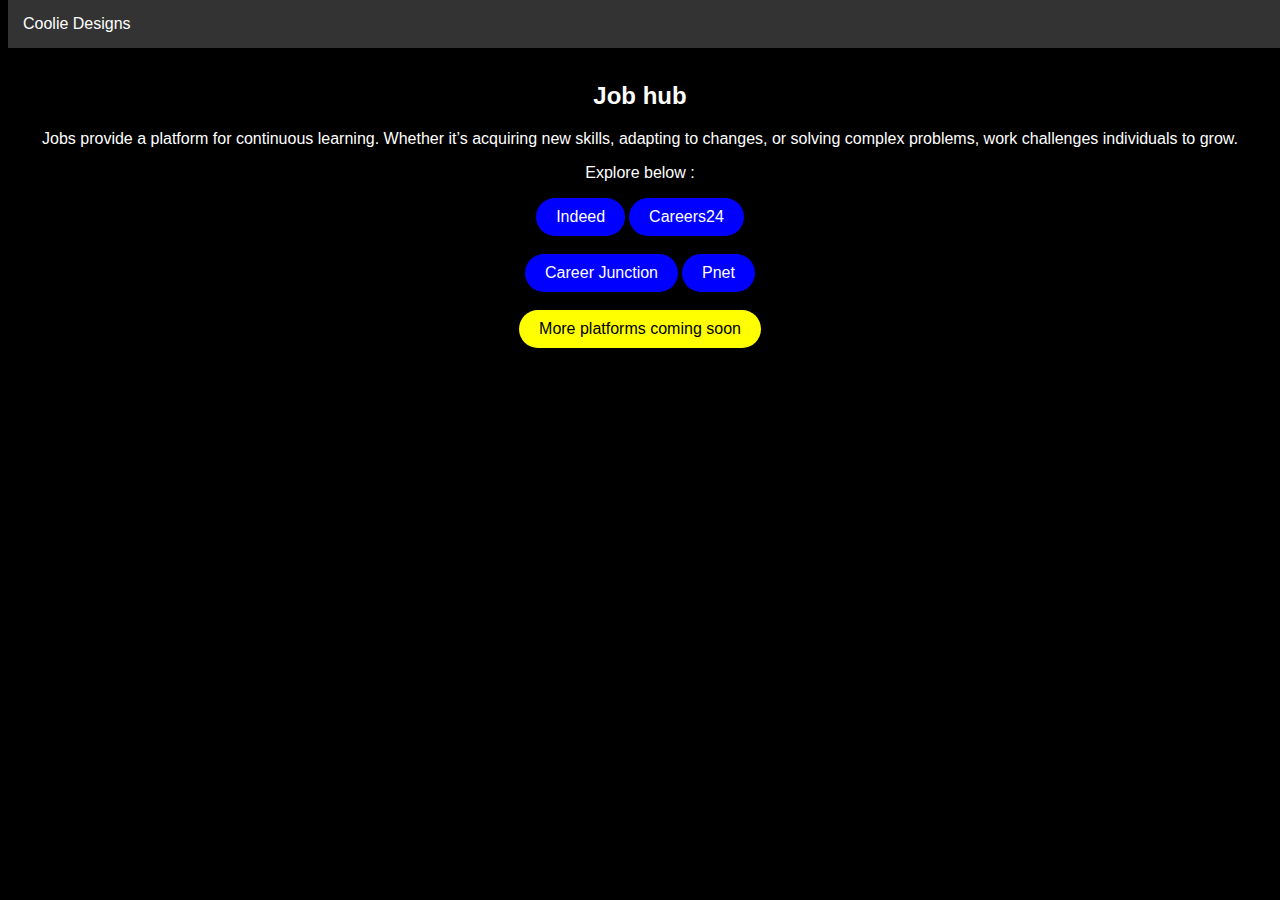
==== features/jobhub.html @ 52bdaad0 "feature" ====
<!DOCTYPE html>
<html lang="en">
<head>
    <meta name="viewport" content="width=device-width, initial-scale=1.0">
    <title>Coolie Designs - Job Hub</title>
    <style>
        /* Style for the button */
        .responsive-button {
            font-size: 2vw; /* Adjust the font size based on viewport width */
            padding: 10px 20px;
            background-color: #3498db;
            color: #ffffff;
            border: none;
            cursor: pointer;
        }

        /* Style for the round button */
        .round-button {
            background-color: transparent;
            border: 2px solid white; /* White border */
            color: white; /* White text color */
            border-radius: 10px; /* Rounded corners */
            padding: 10px 20px;
            font-size: 16px;
            cursor: pointer;
        }

        .round-button2 {
            background-color: transparent;
            border: 2px solid blue; /* White border */
            color: black; /* White text color */
            border-radius: 10px; /* Rounded corners */
            padding: 10px 20px;
            font-size: 16px;
            cursor: pointer;
        }

        /* Style for the button when clicked */
        .round-button.clicked {
            background-color: yellow; /* Yellow background */
        }

        /* Style for the blue button with rounded corners */
        .blue-button {
            background-color: blue; /* Blue background */
            color: white; /* White text color */
            border: none;
            border-radius: 50px; /* Rounded corners */
            padding: 10px 20px;
            font-size: 16px;
            cursor: pointer;
        }

        .yellow-button {
            background-color: yellow; /* Blue background */
            color: black; /* White text color */
            border: none;
            border-radius: 50px; /* Rounded corners */
            padding: 10px 20px;
            font-size: 16px;
            cursor: pointer;
        }

        /* Style the navbar links */
        #navbar a {
            float: left;
            display: block;
            color: white;
            text-align: center;
            padding: 15px;
            text-decoration: none;
        }

        #navbar a:hover {
            background-color: #ddd;
            color: black;
        }
        

        /* Style for the navigation bar */
        #navbar {
            background-color: #333; /* Black background color */
            position: fixed; /* Make it stick/fixed */
            top: 0; /* Stay on top */
            width: 100%; /* Full width */
            transition: top 0.3s; /* Transition effect when sliding down (and up) */
        }

        .mainBgColor{
            background-color: black;
        }

        .color{
            color: red;
        }

        .para{
            font-family: Arial, Helvetica, sans-serif;
        }
    </style>
</head>
<body class="mainBgColor">

    <div id="navbar">
        <a href="../index.html" style="font-family: Arial, Helvetica, sans-serif;">Coolie Designs</a>
    </div>
    
    <br><br><br>

    <center>
        <h2 class="para" style="color: white;">Job hub</h2>
        <p class="para" style="color: white;">Jobs provide a platform for continuous learning. Whether it’s acquiring new skills, adapting to changes, or solving complex problems, work challenges individuals to grow.</p>
        <p class="para" style="color: white;">Explore below :</p>
        
        
        <a href="https://www.indeed.com/" target="_blank"><button class="blue-button">Indeed</button></a>
        <a href="https://www.careers24.com/" target="_blank"><button class="blue-button">Careers24</button></a>
        <br><br>
        <a href="https://www.careerjunction.co.za/" target="_blank"><button class="blue-button">Career Junction</button></a>
        <a href="https://www.pnet.com/" target="_blank"><button class="blue-button">Pnet</button></a>
        <br><br>
        <a href="https://www.careerjunction.co.za/" target="_blank"><button class="yellow-button">More platforms coming soon</button></a>
    </center>

    <br>
    
    <!--
    <button class="round-button">Banks</button>
    <button class="round-button">Schools</button>
    
    <button class="round-button">Investing / Mutual funds</button>
    <button class="round-button">Grocery stores</button>
    <button class="round-button">Property / Houses</button>
    <button class="round-button">Online clothing stores</button>
    <button class="round-button">Car dealerships</button>-->
    
    <script>
        // JavaScript code (optional)
        // You can add interactivity or additional functionality here
        // For example, handle button clicks or perform other actions
    
        // JavaScript code to change button color on click
        function changeColor() {
            const button = document.querySelector('.round-button');
            button.classList.add('clicked');
        }

        // JavaScript code to hide/show the navbar on scroll
        var prevScrollpos = window.pageYOffset;
        window.onscroll = function() {
            var currentScrollPos = window.pageYOffset;
            if (prevScrollpos > currentScrollPos) {
                document.getElementById("navbar").style.top = "0";
            } else {
                document.getElementById("navbar").style.top = "-50px"; // Hide the navbar
            }
            prevScrollpos = currentScrollPos;
        };
    </script>
</body>
</html>
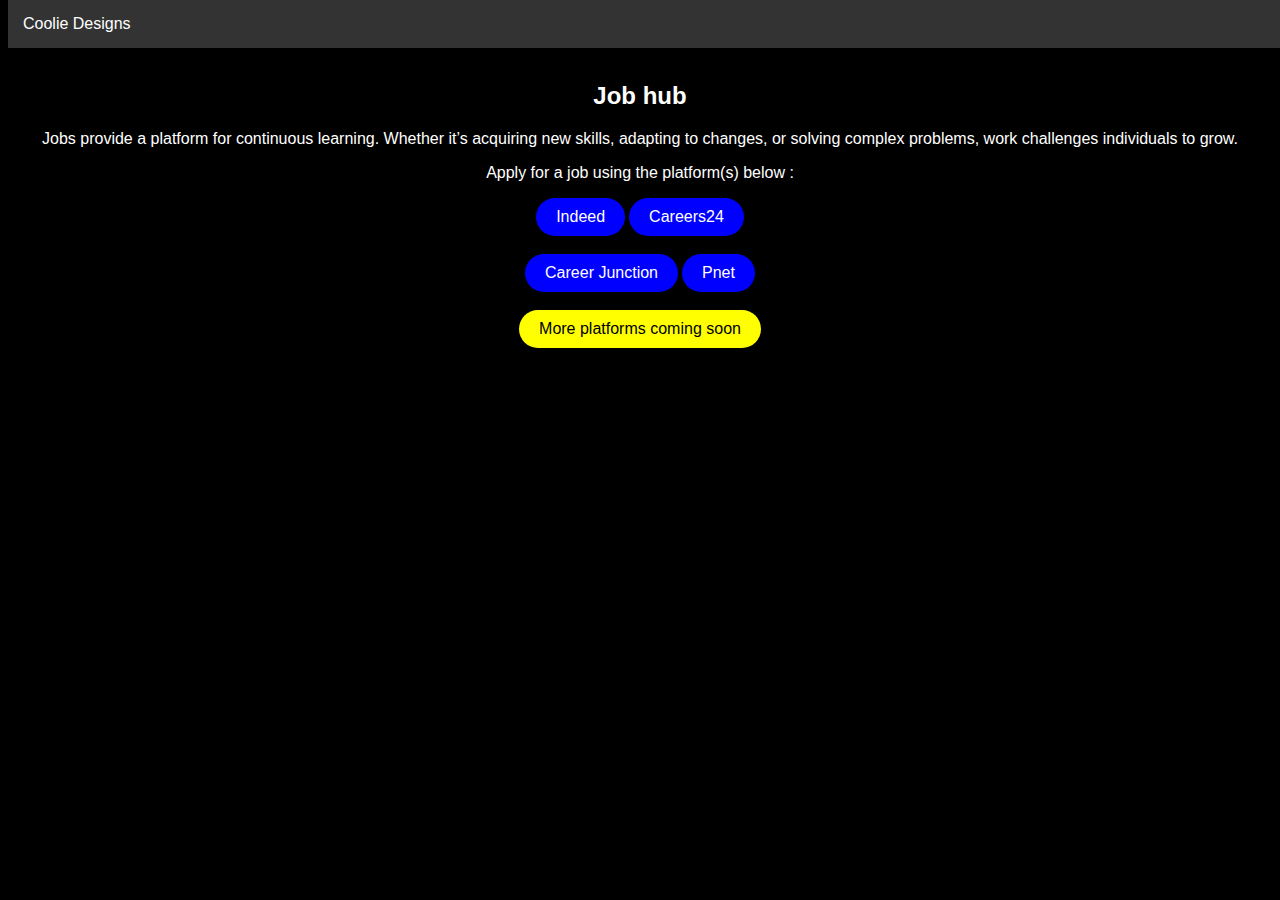
==== commit 62625ae0: "feature" ====
--- a/features/jobhub.html
+++ b/features/jobhub.html
@@ -110,7 +110,7 @@
     <center>
         <h2 class="para" style="color: white;">Job hub</h2>
         <p class="para" style="color: white;">Jobs provide a platform for continuous learning. Whether it’s acquiring new skills, adapting to changes, or solving complex problems, work challenges individuals to grow.</p>
-        <p class="para" style="color: white;">Explore below :</p>
+        <p class="para" style="color: white;">Apply for a job using the platform(s) below :</p>
         
         
         <a href="https://www.indeed.com/" target="_blank"><button class="blue-button">Indeed</button></a>
@@ -119,7 +119,7 @@
         <a href="https://www.careerjunction.co.za/" target="_blank"><button class="blue-button">Career Junction</button></a>
         <a href="https://www.pnet.com/" target="_blank"><button class="blue-button">Pnet</button></a>
         <br><br>
-        <a href="https://www.careerjunction.co.za/" target="_blank"><button class="yellow-button">More platforms coming soon</button></a>
+        <a href="" target=""><button class="yellow-button">More platforms coming soon</button></a>
     </center>
 
     <br>
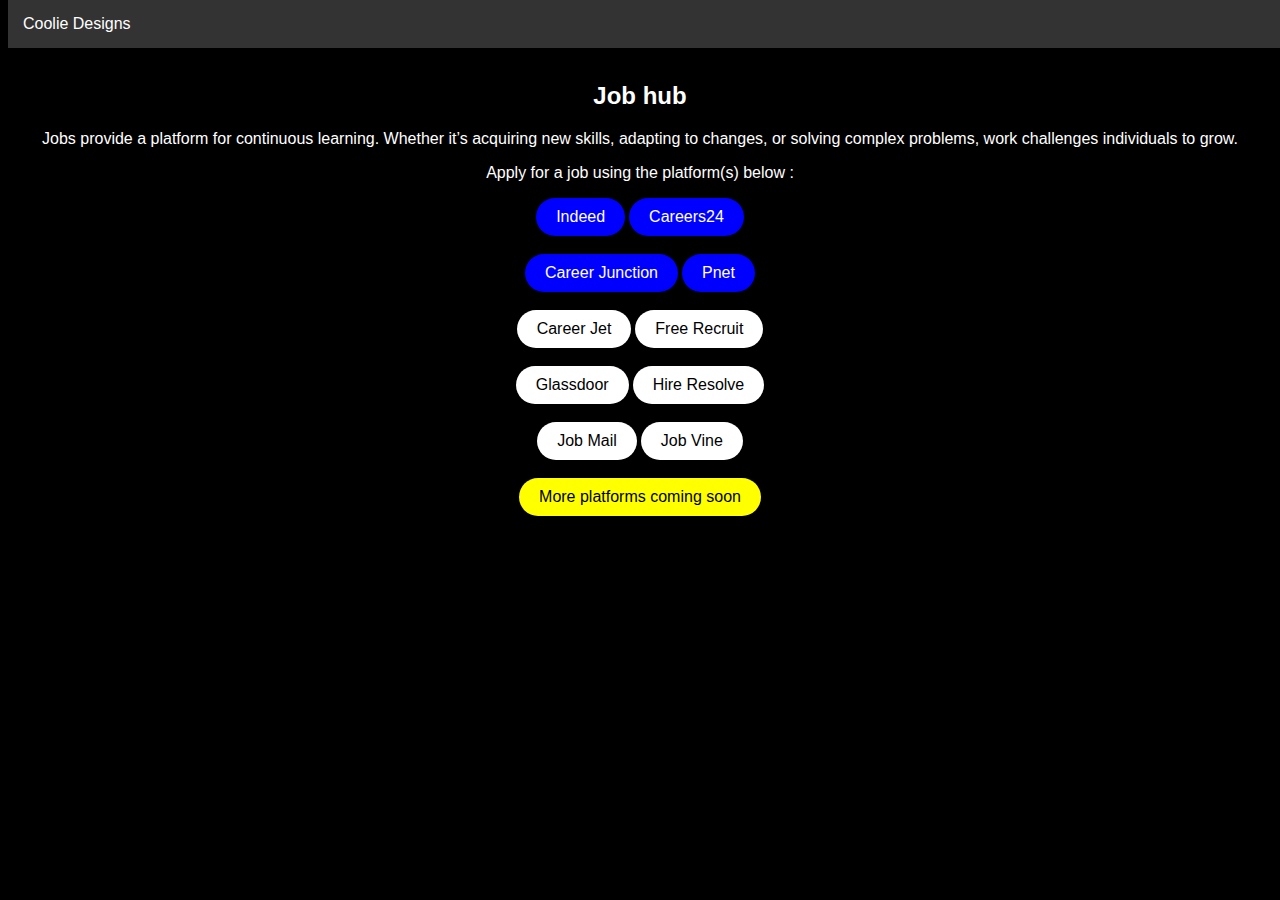
==== commit 3790baf2: "feature" ====
--- a/features/jobhub.html
+++ b/features/jobhub.html
@@ -61,6 +61,18 @@
             cursor: pointer;
         }
 
+        
+        .white-button {
+            background-color: white; /* Blue background */
+            color: black; /* White text color */
+            border: none;
+            border-radius: 50px; /* Rounded corners */
+            padding: 10px 20px;
+            font-size: 16px;
+            cursor: pointer;
+        }
+        
+
         /* Style the navbar links */
         #navbar a {
             float: left;
@@ -113,11 +125,20 @@
         <p class="para" style="color: white;">Apply for a job using the platform(s) below :</p>
         
         
-        <a href="https://www.indeed.com/" target="_blank"><button class="blue-button">Indeed</button></a>
+        <a href="https://za.indeed.com/" target="_blank"><button class="blue-button">Indeed</button></a>
         <a href="https://www.careers24.com/" target="_blank"><button class="blue-button">Careers24</button></a>
         <br><br>
         <a href="https://www.careerjunction.co.za/" target="_blank"><button class="blue-button">Career Junction</button></a>
-        <a href="https://www.pnet.com/" target="_blank"><button class="blue-button">Pnet</button></a>
+        <a href="https://www.pnet.co.za/" target="_blank"><button class="blue-button">Pnet</button></a>
+        <br><br>
+        <a href="https://www.careerjet.co.za/" target="_blank"><button class="white-button">Career Jet</button></a>
+        <a href="https://www.freerecruit.co.za/" target="_blank"><button class="white-button">Free Recruit</button></a>
+        <br><br>
+        <a href="https://www.glassdoor.com/index.htm" target="_blank"><button class="white-button">Glassdoor</button></a>
+        <a href="https://hireresolve.co.za/" target="_blank"><button class="white-button">Hire Resolve</button></a>
+        <br><br>
+        <a href="https://www.jobmail.co.za/" target="_blank"><button class="white-button">Job Mail</button></a>
+        <a href="https://www.jobvine.co.za/" target="_blank"><button class="white-button">Job Vine</button></a>
         <br><br>
         <a href="" target=""><button class="yellow-button">More platforms coming soon</button></a>
     </center>
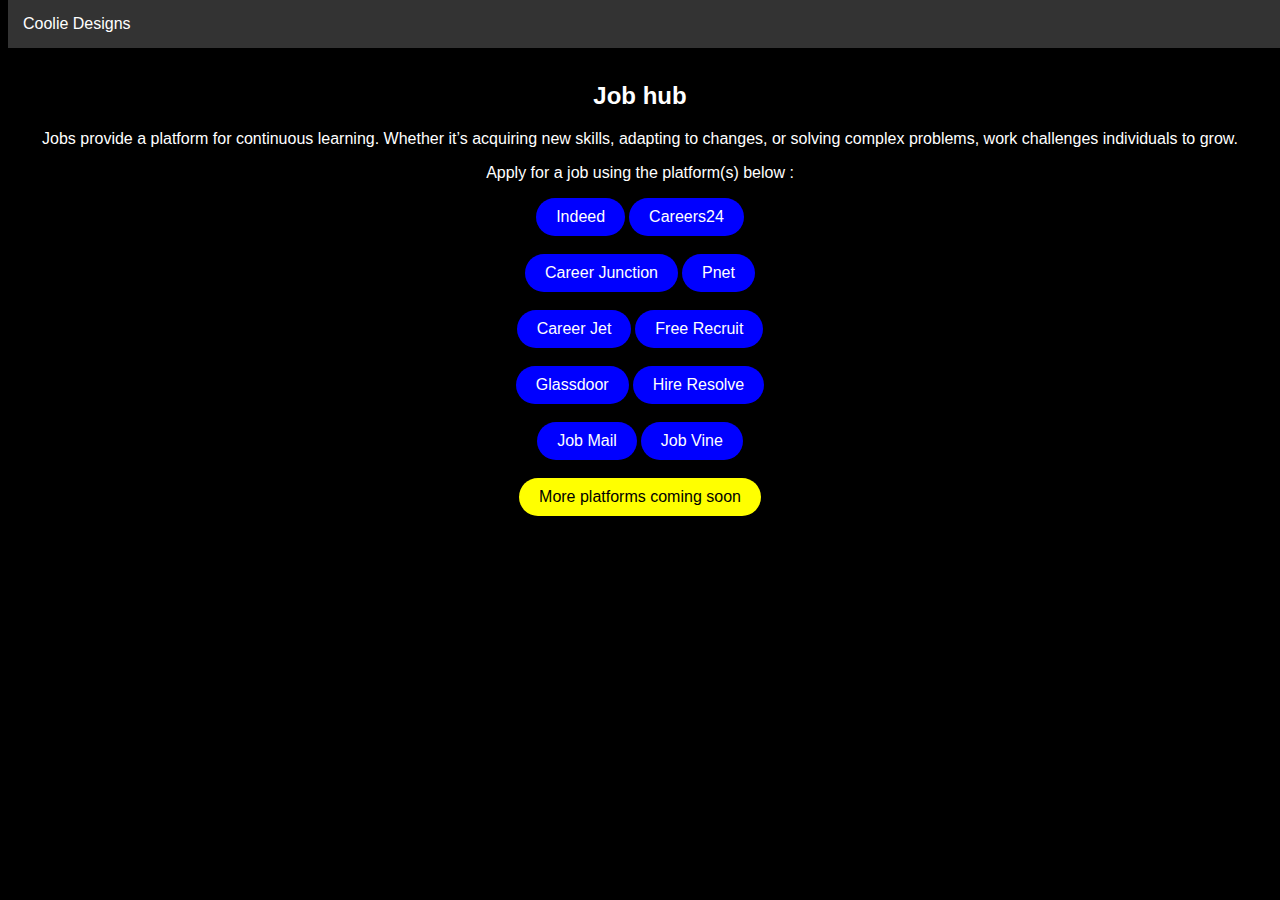
==== commit 35ac9e76: "feature" ====
--- a/features/jobhub.html
+++ b/features/jobhub.html
@@ -131,14 +131,14 @@
         <a href="https://www.careerjunction.co.za/" target="_blank"><button class="blue-button">Career Junction</button></a>
         <a href="https://www.pnet.co.za/" target="_blank"><button class="blue-button">Pnet</button></a>
         <br><br>
-        <a href="https://www.careerjet.co.za/" target="_blank"><button class="white-button">Career Jet</button></a>
-        <a href="https://www.freerecruit.co.za/" target="_blank"><button class="white-button">Free Recruit</button></a>
+        <a href="https://www.careerjet.co.za/" target="_blank"><button class="blue-button">Career Jet</button></a>
+        <a href="https://www.freerecruit.co.za/" target="_blank"><button class="blue-button">Free Recruit</button></a>
         <br><br>
-        <a href="https://www.glassdoor.com/index.htm" target="_blank"><button class="white-button">Glassdoor</button></a>
-        <a href="https://hireresolve.co.za/" target="_blank"><button class="white-button">Hire Resolve</button></a>
+        <a href="https://www.glassdoor.com/index.htm" target="_blank"><button class="blue-button">Glassdoor</button></a>
+        <a href="https://hireresolve.co.za/" target="_blank"><button class="blue-button">Hire Resolve</button></a>
         <br><br>
-        <a href="https://www.jobmail.co.za/" target="_blank"><button class="white-button">Job Mail</button></a>
-        <a href="https://www.jobvine.co.za/" target="_blank"><button class="white-button">Job Vine</button></a>
+        <a href="https://www.jobmail.co.za/" target="_blank"><button class="blue-button">Job Mail</button></a>
+        <a href="https://www.jobvine.co.za/" target="_blank"><button class="blue-button">Job Vine</button></a>
         <br><br>
         <a href="" target=""><button class="yellow-button">More platforms coming soon</button></a>
     </center>
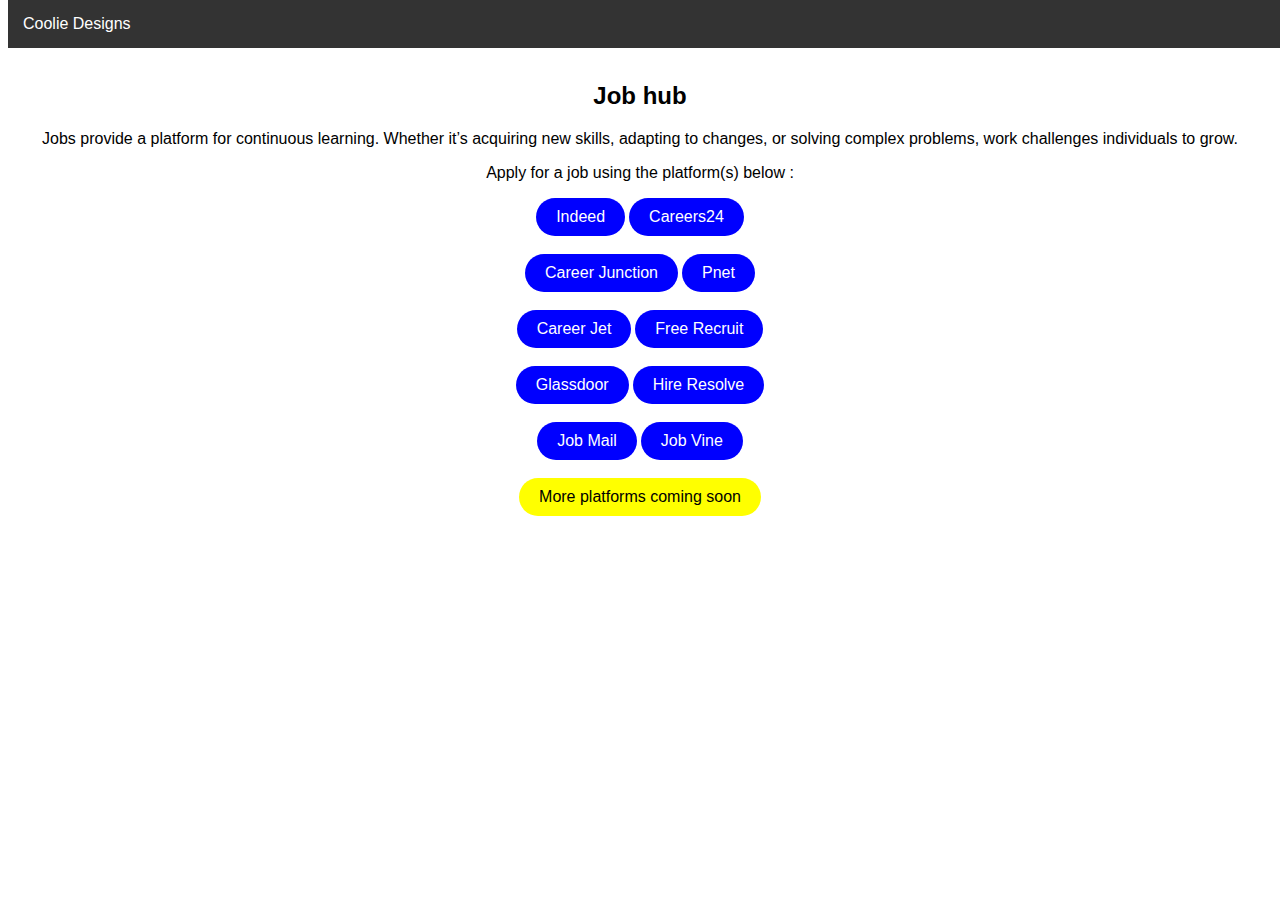
==== commit fe540fa8: "feature" ====
--- a/features/jobhub.html
+++ b/features/jobhub.html
@@ -111,7 +111,7 @@
         }
     </style>
 </head>
-<body class="mainBgColor">
+<body>
 
     <div id="navbar">
         <a href="../index.html" style="font-family: Arial, Helvetica, sans-serif;">Coolie Designs</a>
@@ -120,9 +120,9 @@
     <br><br><br>
 
     <center>
-        <h2 class="para" style="color: white;">Job hub</h2>
-        <p class="para" style="color: white;">Jobs provide a platform for continuous learning. Whether it’s acquiring new skills, adapting to changes, or solving complex problems, work challenges individuals to grow.</p>
-        <p class="para" style="color: white;">Apply for a job using the platform(s) below :</p>
+        <h2 class="para">Job hub</h2>
+        <p class="para">Jobs provide a platform for continuous learning. Whether it’s acquiring new skills, adapting to changes, or solving complex problems, work challenges individuals to grow.</p>
+        <p class="para">Apply for a job using the platform(s) below :</p>
         
         
         <a href="https://za.indeed.com/" target="_blank"><button class="blue-button">Indeed</button></a>
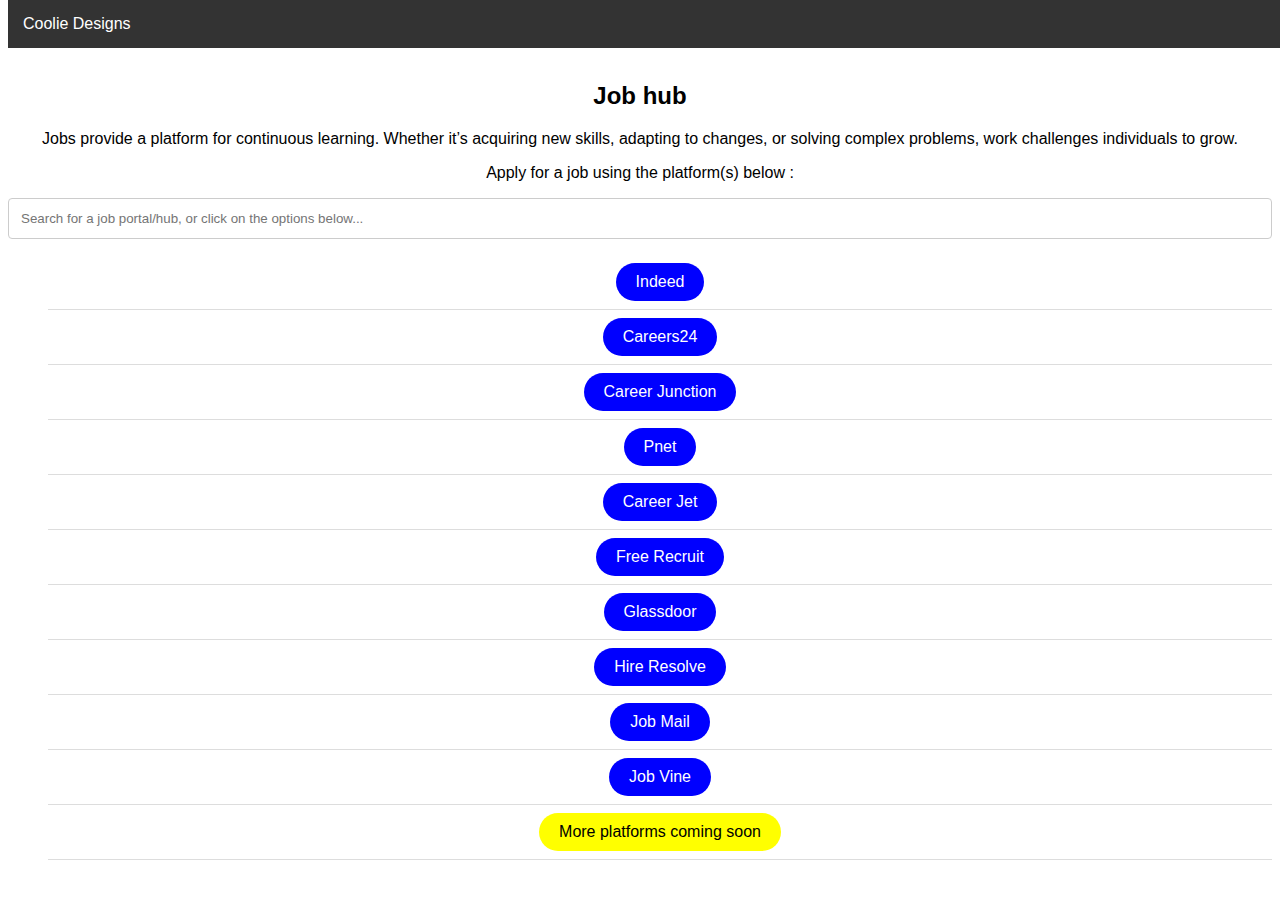
==== commit 76bfdd4b: "feature" ====
--- a/features/jobhub.html
+++ b/features/jobhub.html
@@ -109,6 +109,21 @@
         .para{
             font-family: Arial, Helvetica, sans-serif;
         }
+        /* Style for the search input */
+        #myInput {
+            width: 100%;
+            padding: 12px;
+            border: 1px solid #ccc;
+            border-radius: 4px;
+            box-sizing: border-box;
+        }
+
+        /* Style for the list items */
+        #myUL li {
+            list-style-type: none;
+            padding: 8px;
+            border-bottom: 1px solid #ddd;
+        }
     </style>
 </head>
 <body>
@@ -123,24 +138,21 @@
         <h2 class="para">Job hub</h2>
         <p class="para">Jobs provide a platform for continuous learning. Whether it’s acquiring new skills, adapting to changes, or solving complex problems, work challenges individuals to grow.</p>
         <p class="para">Apply for a job using the platform(s) below :</p>
-        
-        
-        <a href="https://za.indeed.com/" target="_blank"><button class="blue-button">Indeed</button></a>
-        <a href="https://www.careers24.com/" target="_blank"><button class="blue-button">Careers24</button></a>
-        <br><br>
-        <a href="https://www.careerjunction.co.za/" target="_blank"><button class="blue-button">Career Junction</button></a>
-        <a href="https://www.pnet.co.za/" target="_blank"><button class="blue-button">Pnet</button></a>
-        <br><br>
-        <a href="https://www.careerjet.co.za/" target="_blank"><button class="blue-button">Career Jet</button></a>
-        <a href="https://www.freerecruit.co.za/" target="_blank"><button class="blue-button">Free Recruit</button></a>
-        <br><br>
-        <a href="https://www.glassdoor.com/index.htm" target="_blank"><button class="blue-button">Glassdoor</button></a>
-        <a href="https://hireresolve.co.za/" target="_blank"><button class="blue-button">Hire Resolve</button></a>
-        <br><br>
-        <a href="https://www.jobmail.co.za/" target="_blank"><button class="blue-button">Job Mail</button></a>
-        <a href="https://www.jobvine.co.za/" target="_blank"><button class="blue-button">Job Vine</button></a>
-        <br><br>
-        <a href="" target=""><button class="yellow-button">More platforms coming soon</button></a>
+        <input type="text" id="myInput" onkeyup="filterList()" placeholder="Search for a job portal/hub, or click on the options below...">
+        <ul id="myUL">
+            <li><a href="https://za.indeed.com/" target="_blank"><button class="blue-button">Indeed</button></a></li>
+            <li><a href="https://www.careers24.com/" target="_blank"><button class="blue-button">Careers24</button></a></li>
+            <li><a href="https://www.careerjunction.co.za/" target="_blank"><button class="blue-button">Career Junction</button></a></li>
+            <li><a href="https://www.pnet.co.za/" target="_blank"><button class="blue-button">Pnet</button></a></li>
+            <li><a href="https://www.careerjet.co.za/" target="_blank"><button class="blue-button">Career Jet</button></a></li>
+            <li><a href="https://www.freerecruit.co.za/" target="_blank"><button class="blue-button">Free Recruit</button></a></li>
+            <li><a href="https://www.glassdoor.com/index.htm" target="_blank"><button class="blue-button">Glassdoor</button></a></li>
+            <li><a href="https://hireresolve.co.za/" target="_blank"><button class="blue-button">Hire Resolve</button></a></li>
+            <li><a href="https://www.jobmail.co.za/" target="_blank"><button class="blue-button">Job Mail</button></a></li>
+            <li><a href="https://www.jobvine.co.za/" target="_blank"><button class="blue-button">Job Vine</button></a></li>
+            <li><a href="" target=""><button class="yellow-button">More platforms coming soon</button></a></li>
+            <!-- Add more list items here -->
+        </ul>
     </center>
 
     <br>
@@ -177,6 +189,23 @@
             }
             prevScrollpos = currentScrollPos;
         };
+
+        // JavaScript code to filter the list based on user input
+        function filterList() {
+            const input = document.getElementById("myInput");
+            const filter = input.value.toUpperCase();
+            const ul = document.getElementById("myUL");
+            const li = ul.getElementsByTagName("li");
+
+            for (let i = 0; i < li.length; i++) {
+                const txtValue = li[i].textContent || li[i].innerText;
+                if (txtValue.toUpperCase().indexOf(filter) > -1) {
+                    li[i].style.display = "";
+                } else {
+                    li[i].style.display = "none";
+                }
+            }
+        }
     </script>
 </body>
 </html>
